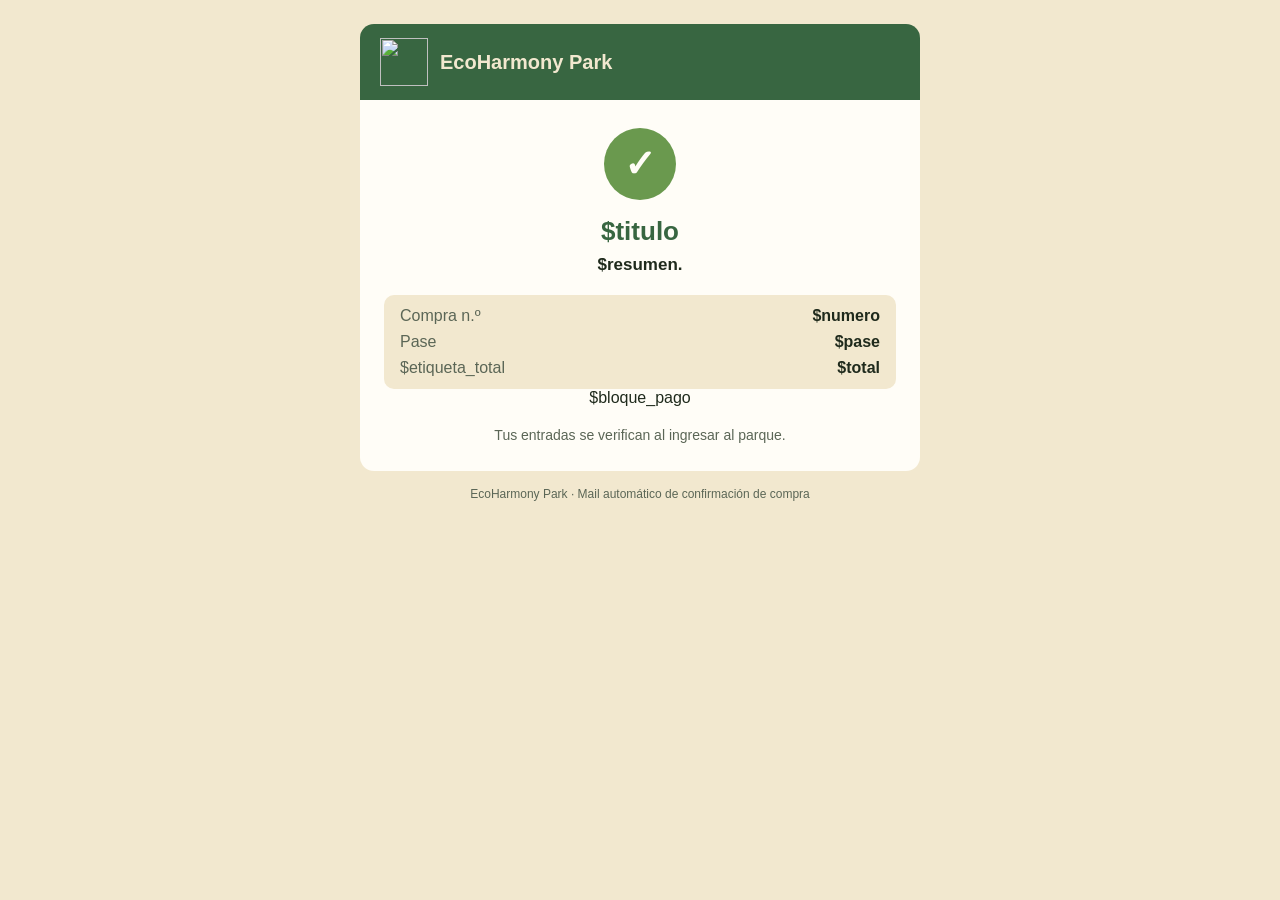
==== 02_Practico/Prácticos_Grupales/TP_06_TDD/backend/app/plantillas/mail_confirmacion.html @ 00551a2f "feat(mail): mail de confirmacion en HTML con la estetica del sitio (Green, ciclo 31) El mail suma un" ====
<!doctype html>
<html lang="es">
<head>
  <meta charset="utf-8">
  <meta name="viewport" content="width=device-width, initial-scale=1">
  <title>$titulo · EcoHarmony Park</title>
</head>
<!-- Mail de confirmación con la estética de la pantalla de confirmación del
     sitio. Los clientes de correo ignoran las hojas de estilo: los estilos
     van en línea y la estructura, en tablas. -->
<body style="margin:0;padding:0;background:#f2e8cf;font-family:Lato,'Segoe UI',Arial,sans-serif;color:#1f2a1c;">
  <table role="presentation" width="100%" cellspacing="0" cellpadding="0" style="background:#f2e8cf;">
    <tr>
      <td align="center" style="padding:24px 12px;">
        <table role="presentation" width="100%" cellspacing="0" cellpadding="0" style="max-width:560px;">
          <tr>
            <td style="background:#386641;border-radius:14px 14px 0 0;padding:14px 20px;">
              <table role="presentation" cellspacing="0" cellpadding="0">
                <tr>
                  <td style="vertical-align:middle;"><img src="cid:$cid_logo" width="48" height="48" alt="" style="display:block;border:0;"></td>
                  <td style="vertical-align:middle;padding-left:12px;color:#f2e8cf;font-size:20px;font-weight:900;">EcoHarmony Park</td>
                </tr>
              </table>
            </td>
          </tr>
          <tr>
            <td style="background:#fffdf7;border-radius:0 0 14px 14px;padding:28px 24px;text-align:center;">
              <table role="presentation" cellspacing="0" cellpadding="0" align="center">
                <tr>
                  <td width="72" height="72" align="center" style="width:72px;height:72px;border-radius:36px;background:#6a994e;color:#fffdf7;font-size:38px;font-weight:900;line-height:72px;">&#10003;</td>
                </tr>
              </table>
              <h1 style="margin:16px 0 8px;color:#386641;font-size:26px;font-weight:900;">$titulo</h1>
              <p style="margin:0 0 20px;font-size:17px;font-weight:700;">$resumen.</p>
              <table role="presentation" width="100%" cellspacing="0" cellpadding="0" style="background:#f2e8cf;border-radius:10px;text-align:left;">
                <tr>
                  <td style="padding:12px 16px 4px;color:#5b6656;">Compra n.º</td>
                  <td align="right" style="padding:12px 16px 4px;font-weight:700;">$numero</td>
                </tr>
                <tr>
                  <td style="padding:4px 16px;color:#5b6656;">Pase</td>
                  <td align="right" style="padding:4px 16px;font-weight:700;">$pase</td>
                </tr>
                <tr>
                  <td style="padding:4px 16px 12px;color:#5b6656;">$etiqueta_total</td>
                  <td align="right" style="padding:4px 16px 12px;font-weight:700;">$total</td>
                </tr>
              </table>
              $bloque_pago
              <p style="margin:20px 0 0;color:#5b6656;font-size:14px;">Tus entradas se verifican al ingresar al parque.</p>
            </td>
          </tr>
          <tr>
            <td align="center" style="padding:16px 12px;color:#5b6656;font-size:12px;">EcoHarmony Park · Mail automático de confirmación de compra</td>
          </tr>
        </table>
      </td>
    </tr>
  </table>
</body>
</html>
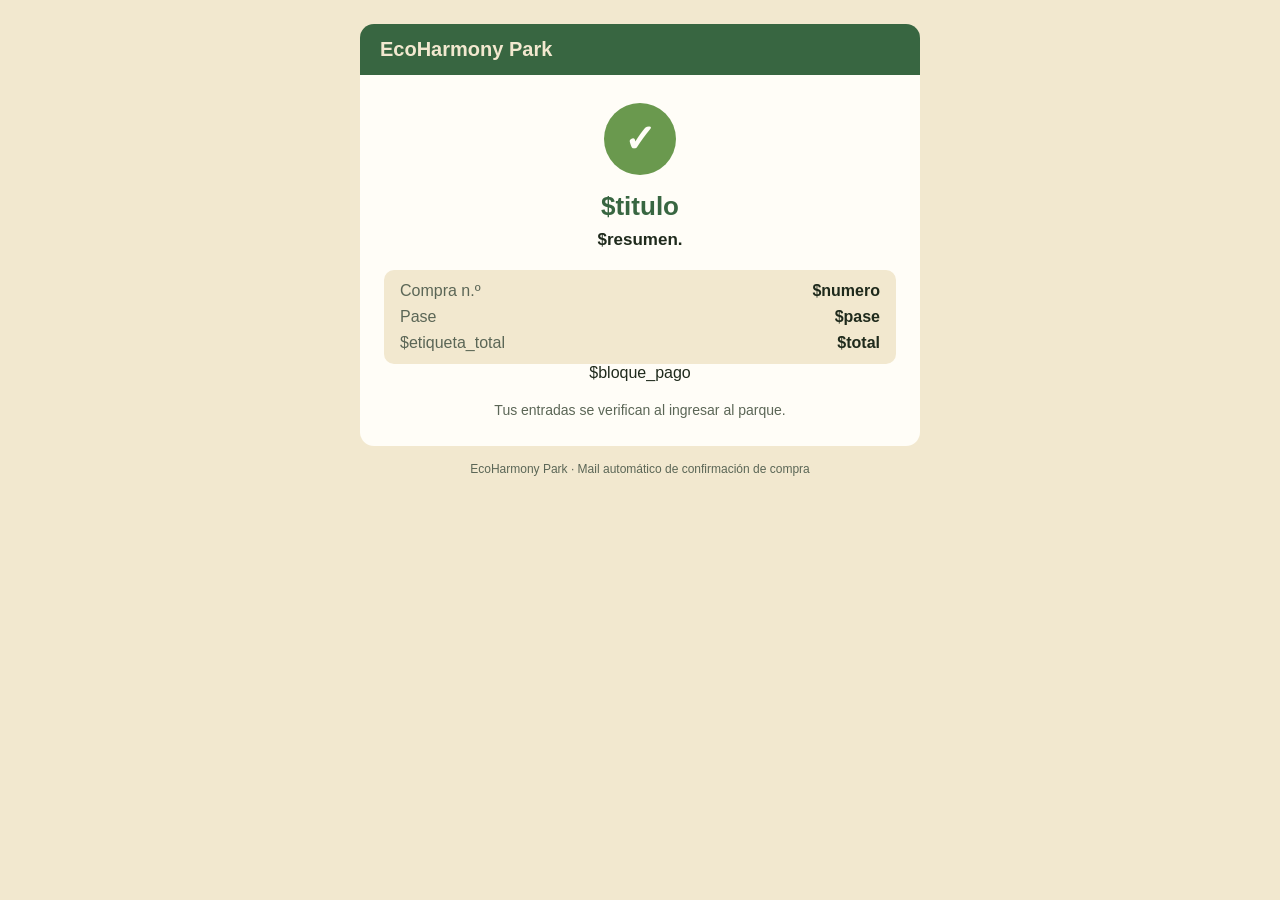
==== commit 4cda436c: "fix(mail): el encabezado del mail lleva solo el nombre del parque (Green, ciclo 33) Se quita el logo" ====
--- a/02_Practico/Prácticos_Grupales/TP_06_TDD/backend/app/plantillas/mail_confirmacion.html
+++ b/02_Practico/Prácticos_Grupales/TP_06_TDD/backend/app/plantillas/mail_confirmacion.html
@@ -15,12 +15,7 @@
         <table role="presentation" width="100%" cellspacing="0" cellpadding="0" style="max-width:560px;">
           <tr>
             <td style="background:#386641;border-radius:14px 14px 0 0;padding:14px 20px;">
-              <table role="presentation" cellspacing="0" cellpadding="0">
-                <tr>
-                  <td style="vertical-align:middle;"><img src="cid:$cid_logo" width="48" height="48" alt="" style="display:block;border:0;"></td>
-                  <td style="vertical-align:middle;padding-left:12px;color:#f2e8cf;font-size:20px;font-weight:900;">EcoHarmony Park</td>
-                </tr>
-              </table>
+              <span style="color:#f2e8cf;font-size:20px;font-weight:900;">EcoHarmony Park</span>
             </td>
           </tr>
           <tr>
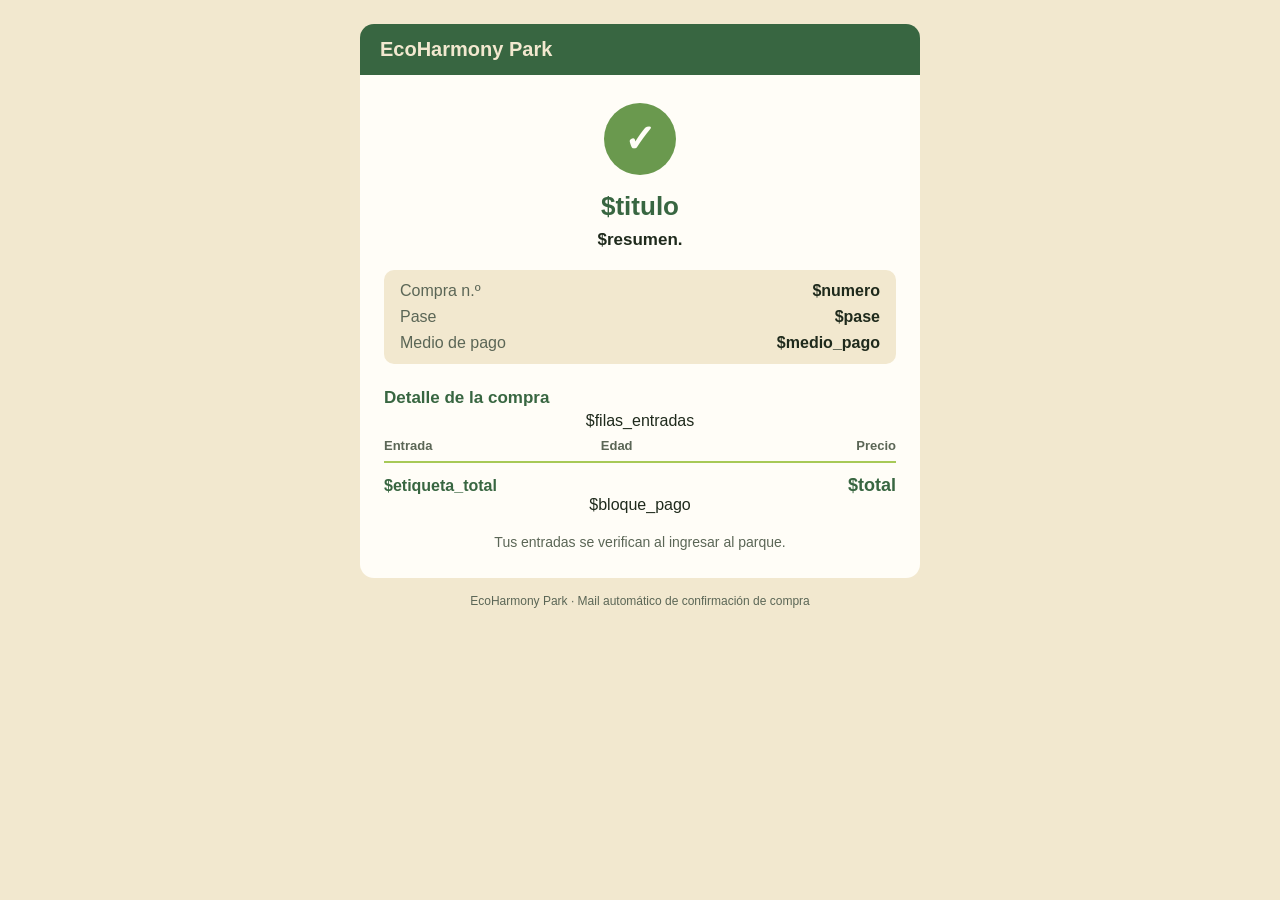
==== commit 43cfda01: "feat(mail): medio de pago y detalle de cada entrada (Green, ciclo 34) El mail informa el medio de pa" ====
--- a/02_Practico/Prácticos_Grupales/TP_06_TDD/backend/app/plantillas/mail_confirmacion.html
+++ b/02_Practico/Prácticos_Grupales/TP_06_TDD/backend/app/plantillas/mail_confirmacion.html
@@ -29,16 +29,29 @@
               <p style="margin:0 0 20px;font-size:17px;font-weight:700;">$resumen.</p>
               <table role="presentation" width="100%" cellspacing="0" cellpadding="0" style="background:#f2e8cf;border-radius:10px;text-align:left;">
                 <tr>
-                  <td style="padding:12px 16px 4px;color:#5b6656;">Compra n.º</td>
+                  <td style="padding:12px 16px 4px;color:#5b6656;white-space:nowrap;">Compra n.º</td>
                   <td align="right" style="padding:12px 16px 4px;font-weight:700;">$numero</td>
                 </tr>
                 <tr>
-                  <td style="padding:4px 16px;color:#5b6656;">Pase</td>
+                  <td style="padding:4px 16px;color:#5b6656;white-space:nowrap;">Pase</td>
                   <td align="right" style="padding:4px 16px;font-weight:700;">$pase</td>
                 </tr>
                 <tr>
-                  <td style="padding:4px 16px 12px;color:#5b6656;">$etiqueta_total</td>
-                  <td align="right" style="padding:4px 16px 12px;font-weight:700;">$total</td>
+                  <td style="padding:4px 16px 12px;color:#5b6656;white-space:nowrap;">Medio de pago</td>
+                  <td align="right" style="padding:4px 16px 12px;font-weight:700;">$medio_pago</td>
+                </tr>
+              </table>
+              <h2 style="margin:24px 0 4px;text-align:left;color:#386641;font-size:17px;font-weight:900;">Detalle de la compra</h2>
+              <table role="presentation" width="100%" cellspacing="0" cellpadding="0" style="text-align:left;border-collapse:collapse;">
+                <tr>
+                  <th align="left" style="padding:8px 0;color:#5b6656;font-size:13px;font-weight:700;border-bottom:2px solid #a7c957;">Entrada</th>
+                  <th align="left" style="padding:8px 0;color:#5b6656;font-size:13px;font-weight:700;border-bottom:2px solid #a7c957;">Edad</th>
+                  <th align="right" style="padding:8px 0;color:#5b6656;font-size:13px;font-weight:700;border-bottom:2px solid #a7c957;">Precio</th>
+                </tr>
+                $filas_entradas
+                <tr>
+                  <td colspan="2" style="padding:12px 0 0;font-weight:900;color:#386641;">$etiqueta_total</td>
+                  <td align="right" style="padding:12px 0 0;font-weight:900;color:#386641;font-size:18px;">$total</td>
                 </tr>
               </table>
               $bloque_pago
